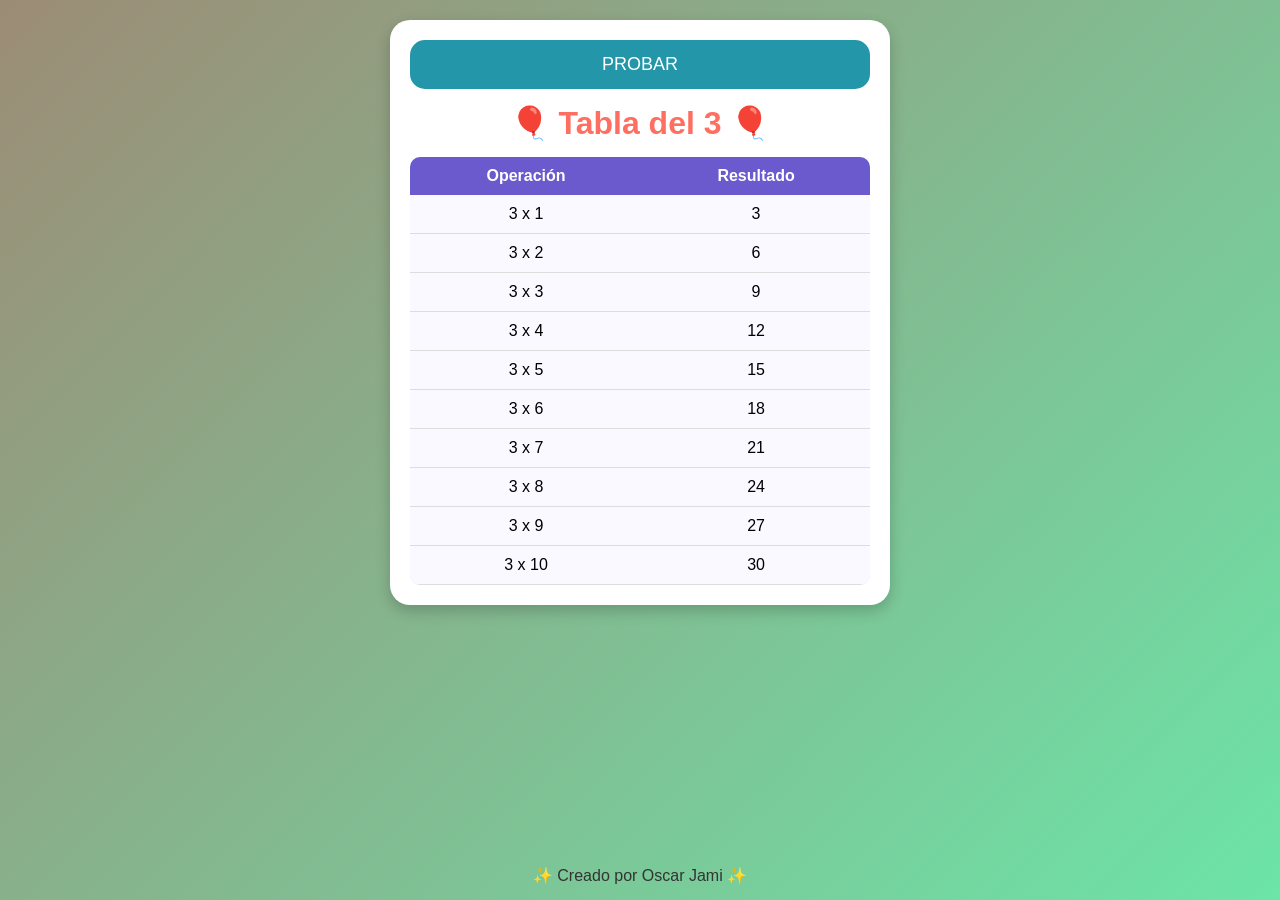
==== multiplicar.html @ 065d90e1 "Inicio Tabla de multiplicar html y css" ====
<!DOCTYPE html>
<html lang="es">
<head>
    <meta charset="UTF-8">
    <meta name="viewport" content="width=device-width, initial-scale=1.0">
    <title>Tabla del 3</title>
    <link rel="stylesheet" href="multplicar.css">
</head>
<body>

    <div class="contenedor">
        <button class="btn-probar">PROBAR</button>

        <h1>🎈 Tabla del 3 🎈</h1>

        <table>
            <thead>
                <tr>
                    <th>Operación</th>
                    <th>Resultado</th>
                </tr>
            </thead>
            <tbody>
                <tr><td>3 x 1</td><td>3</td></tr>
                <tr><td>3 x 2</td><td>6</td></tr>
                <tr><td>3 x 3</td><td>9</td></tr>
                <tr><td>3 x 4</td><td>12</td></tr>
                <tr><td>3 x 5</td><td>15</td></tr>
                <tr><td>3 x 6</td><td>18</td></tr>
                <tr><td>3 x 7</td><td>21</td></tr>
                <tr><td>3 x 8</td><td>24</td></tr>
                <tr><td>3 x 9</td><td>27</td></tr>
                <tr><td>3 x 10</td><td>30</td></tr>
            </tbody>
        </table>
    </div>

    <footer>
        <p>✨ Creado por Oscar Jami ✨</p>
    </footer>

</body>
</html>
---- multplicar.css ----
/* RESET */
* {
    box-sizing: border-box;
    margin: 0;
    padding: 0;
}

/* BODY */
body {
    font-family: 'Comic Sans MS', 'Arial Rounded MT Bold', sans-serif;
    background: linear-gradient(135deg, #9c8c76, #6ce4a8);
    display: flex;
    flex-direction: column;
    justify-content: space-between;
    min-height: 100vh;
}

/* CONTENEDOR */
.contenedor {
    background: #ffffff;
    margin: 20px auto;
    padding: 20px;
    border-radius: 20px;
    width: 90%;
    max-width: 500px;
    box-shadow: 0 6px 15px rgba(0,0,0,0.2);
    text-align: center;
}

/* BOTÓN */
.btn-probar {
    background: #2396aa;
    color: white;
    border: none;
    padding: 14px;
    margin-bottom: 15px;
    border-radius: 15px;
    font-size: 18px;
    cursor: pointer;
    width: 100%;
    transition: transform 0.2s, background 0.3s;
}

.btn-probar:hover {
    background: #ff3b2f;
    transform: scale(1.05);
}

/* TÍTULO */
h1 {
    margin-bottom: 15px;
    color: #ff6f61;
}

/* TABLA */
table {
    width: 100%;
    border-collapse: collapse;
    border-radius: 10px;
    overflow: hidden;
}

th {
    background: #6a5acd;
    color: white;
    padding: 10px;
}

td {
    padding: 10px;
    background: #f9f9ff;
    border-bottom: 1px solid #ddd;
}

/* Filas alternas */
tbody tr:nth-child(even) {
    background: #ffe4e1;
}

/* FOOTER */
footer {
    text-align: center;
    padding: 15px;
    font-size: 16px;
    color: #333;
}

/* RESPONSIVE */
@media (max-width: 480px) {
    h1 {
        font-size: 20px;
    }

    .btn-probar {
        font-size: 16px;
    }

    td, th {
        font-size: 14px;
    }
}
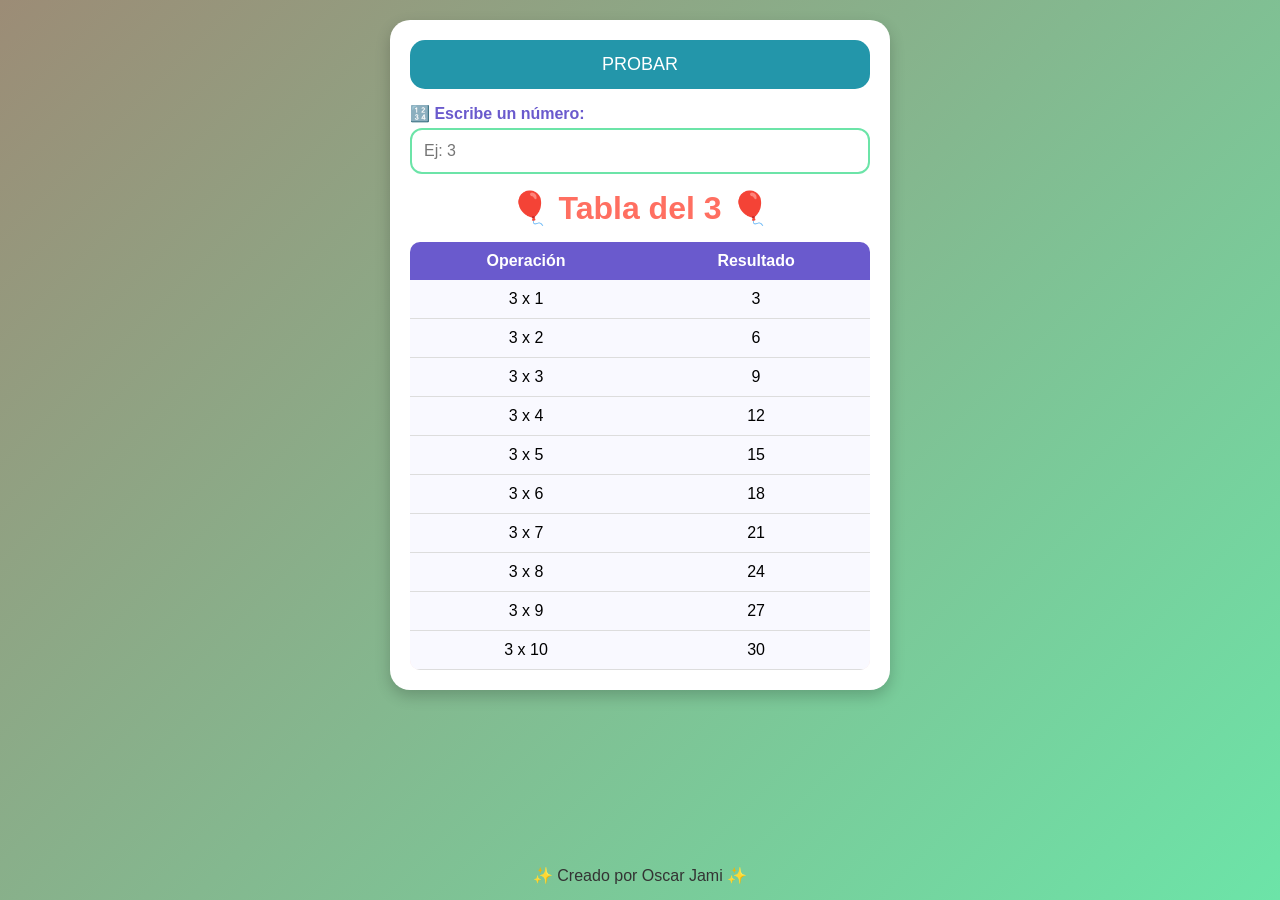
==== commit 985ef299: "Ejemplo tabla 5" ====
--- a/multiplicar.html
+++ b/multiplicar.html
@@ -5,11 +5,16 @@
     <meta name="viewport" content="width=device-width, initial-scale=1.0">
     <title>Tabla del 3</title>
     <link rel="stylesheet" href="multplicar.css">
+    <script src="multiplicar.js"></script>
 </head>
 <body>
 
     <div class="contenedor">
-        <button class="btn-probar">PROBAR</button>
+        <button class="btn-probar" onclick="generarTabla()">PROBAR</button>
+        <div class="grupo-input">
+            <label for="numero">🔢 Escribe un número:</label>
+            <input type="number" id="numero" placeholder="Ej: 3">
+        </div>
 
         <h1>🎈 Tabla del 3 🎈</h1>
 
@@ -20,7 +25,7 @@
                     <th>Resultado</th>
                 </tr>
             </thead>
-            <tbody>
+            <tbody class="tabla" id="contenedorTabla">
                 <tr><td>3 x 1</td><td>3</td></tr>
                 <tr><td>3 x 2</td><td>6</td></tr>
                 <tr><td>3 x 3</td><td>9</td></tr>
--- a/multplicar.css
+++ b/multplicar.css
@@ -98,4 +98,36 @@
     td, th {
         font-size: 14px;
     }
+}
+
+/* GRUPO INPUT */
+.grupo-input {
+    margin-bottom: 15px;
+    text-align: left;
+}
+
+/* LABEL */
+.grupo-input label {
+    display: block;
+    margin-bottom: 5px;
+    font-weight: bold;
+    color: #6a5acd;
+}
+
+/* INPUT */
+.grupo-input input {
+    width: 100%;
+    padding: 12px;
+    border-radius: 12px;
+    border: 2px solid #6ce4a8;
+    font-size: 16px;
+    outline: none;
+    transition: 0.3s;
+    font-family: inherit;
+}
+
+/* EFECTO AL HACER CLICK */
+.grupo-input input:focus {
+    border-color: #ff6f61;
+    box-shadow: 0 0 8px rgba(255, 111, 97, 0.5);
 }
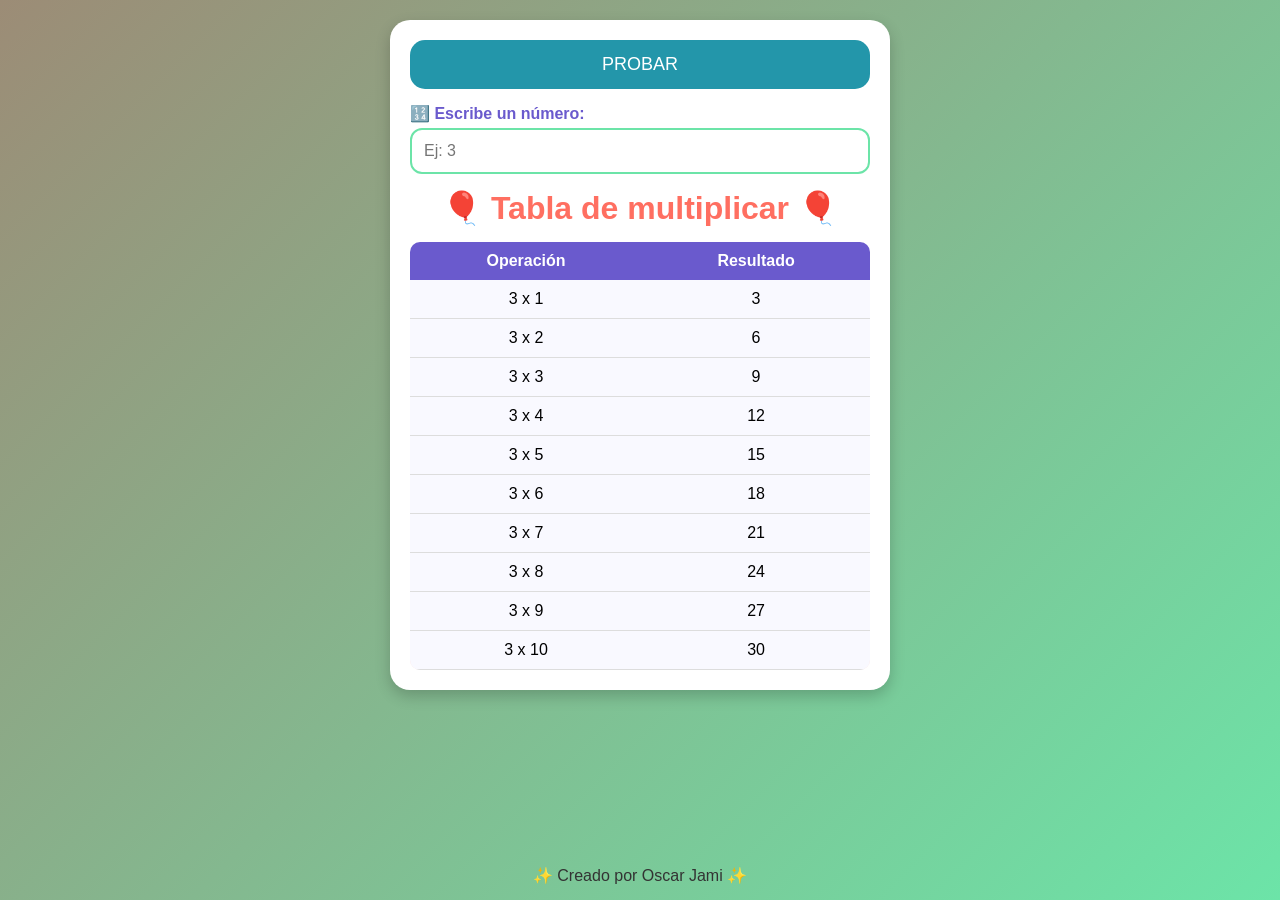
==== commit d3d8b052: "Se genera automaticamente la tabla de multiplicar que desee" ====
--- a/multiplicar.html
+++ b/multiplicar.html
@@ -3,7 +3,7 @@
 <head>
     <meta charset="UTF-8">
     <meta name="viewport" content="width=device-width, initial-scale=1.0">
-    <title>Tabla del 3</title>
+    <title>Tablas de multiplicar</title>
     <link rel="stylesheet" href="multplicar.css">
     <script src="multiplicar.js"></script>
 </head>
@@ -16,7 +16,7 @@
             <input type="number" id="numero" placeholder="Ej: 3">
         </div>
 
-        <h1>🎈 Tabla del 3 🎈</h1>
+        <h1>🎈 Tabla de multiplicar 🎈</h1>
 
         <table>
             <thead>
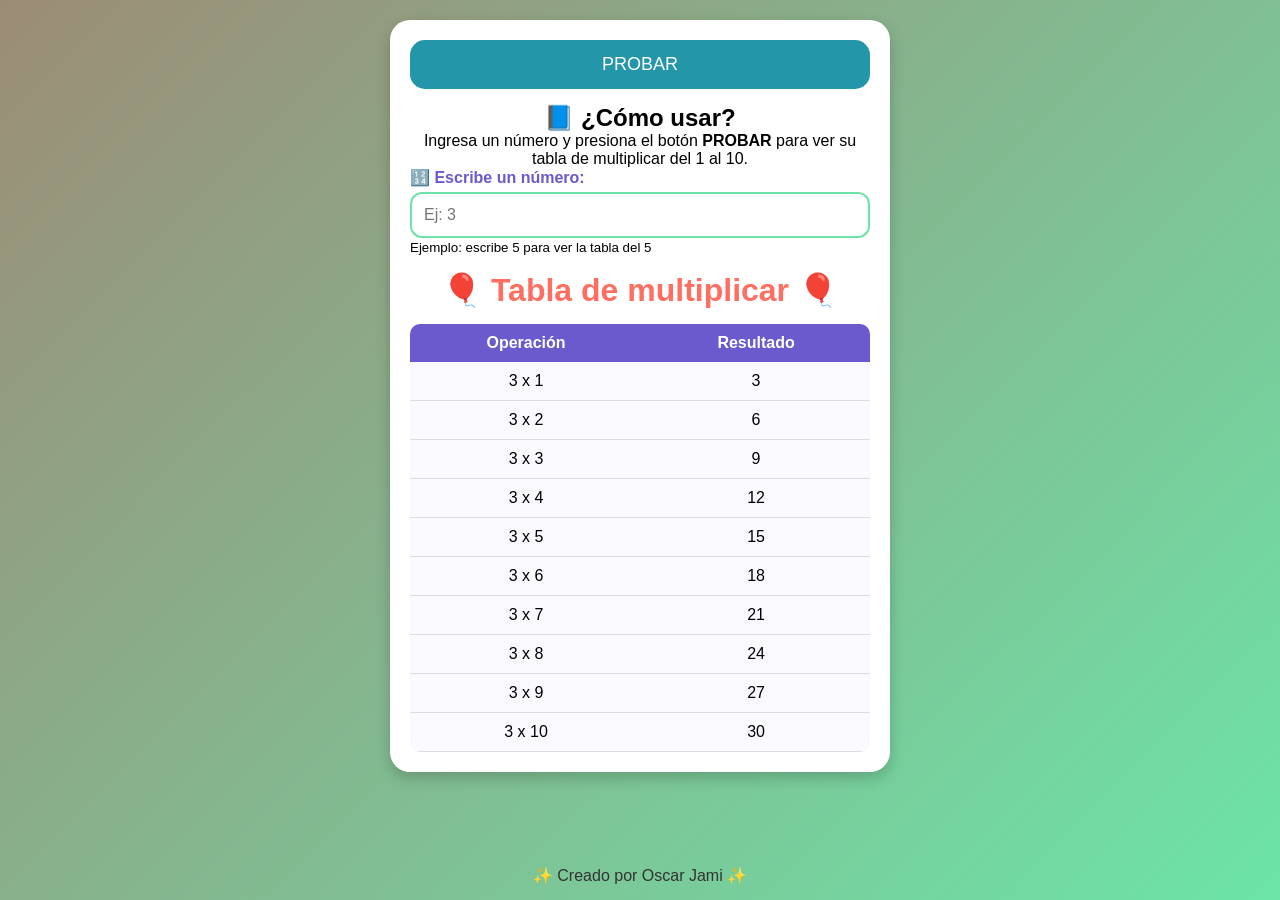
==== commit 570ebc6f: "Mejora de interfaz" ====
--- a/multiplicar.html
+++ b/multiplicar.html
@@ -11,12 +11,19 @@
 
     <div class="contenedor">
         <button class="btn-probar" onclick="generarTabla()">PROBAR</button>
+
+        <h2>📘 ¿Cómo usar?</h2>
+        <p class="instruccion">
+        Ingresa un número y presiona el botón <strong>PROBAR</strong> para ver su tabla de multiplicar del 1 al 10.
+        </p>
+
         <div class="grupo-input">
             <label for="numero">🔢 Escribe un número:</label>
             <input type="number" id="numero" placeholder="Ej: 3">
+            <small class="ayuda">Ejemplo: escribe 5 para ver la tabla del 5</small>
         </div>
 
-        <h1>🎈 Tabla de multiplicar 🎈</h1>
+        <h1 id="titulo">🎈 Tabla de multiplicar 🎈</h1>
 
         <table>
             <thead>
